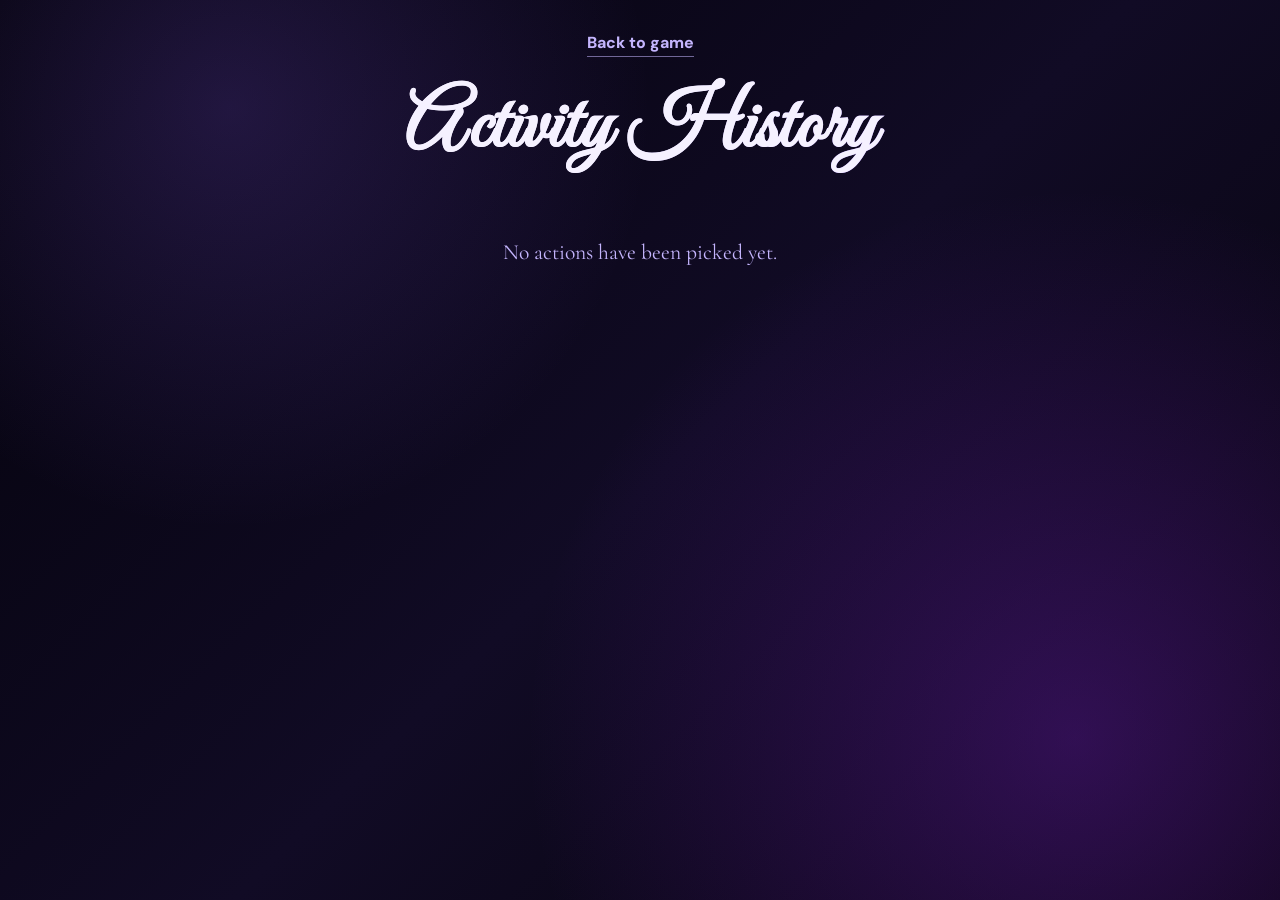
==== history.html @ 54fc413a "Add activity history page" ====
<!DOCTYPE html>
<html lang="en">
<head>
    <meta charset="UTF-8">
    <meta name="viewport" content="width=device-width, initial-scale=1.0">
    <title>Activity History | Game for Disgusting Humans</title>
    <link rel="preconnect" href="https://fonts.googleapis.com">
    <link rel="preconnect" href="https://fonts.gstatic.com" crossorigin>
    <link href="https://fonts.googleapis.com/css2?family=Cormorant+Garamond:wght@500;600;700&family=DM+Sans:wght@400;500;700;800&family=Great+Vibes&display=swap" rel="stylesheet">
    <link rel="stylesheet" href="style.css">
</head>
<body class="history-page">
    <main class="history-container">
        <a class="back-link" href="index.html">Back to game</a>
        <h1 class="history-title">Activity History</h1>
        <p class="history-count" id="historyCount"></p>
        <section class="history-list" id="historyList" aria-live="polite"></section>
        <div class="history-empty" id="historyEmpty">No actions have been picked yet.</div>
        <button class="secondary clear-history-btn" id="clearHistoryBtn" type="button">Clear History</button>
    </main>

    <script>
        const historyList = document.getElementById("historyList");
        const historyEmpty = document.getElementById("historyEmpty");
        const historyCount = document.getElementById("historyCount");
        const clearHistoryBtn = document.getElementById("clearHistoryBtn");

        function renderHistory() {
            const history = JSON.parse(localStorage.getItem("activityHistory") || "[]");
            historyList.innerHTML = "";
            historyEmpty.hidden = history.length > 0;
            clearHistoryBtn.hidden = history.length === 0;
            historyCount.textContent = history.length ? `${history.length} action${history.length === 1 ? "" : "s"} picked` : "";

            history.forEach((activity, index) => {
                const parts = activity.text.split(" - ");
                const item = document.createElement("article");
                item.className = "history-item";
                item.innerHTML = `
                    <div class="history-item-top">
                        <span class="history-number">${history.length - index}</span>
                        <span class="category-badge">${activity.category}</span>
                        <time>${new Date(activity.pickedAt).toLocaleString()}</time>
                    </div>
                    <h2>${parts[0]}</h2>
                    ${parts.slice(1).join(" - ") ? `<p>${parts.slice(1).join(" - ")}</p>` : ""}
                `;
                historyList.appendChild(item);
            });
        }

        clearHistoryBtn.addEventListener("click", () => {
            localStorage.removeItem("activityHistory");
            renderHistory();
        });

        renderHistory();
    </script>
</body>
</html>
---- style.css ----
* {
    box-sizing: border-box;
}

body {
    margin: 0;
    min-height: 100vh;
    display: flex;
    align-items: center;
    justify-content: center;
    font-family: 'DM Sans', sans-serif;
    color: #eef0ff;
    background: radial-gradient(circle at 18% 12%, rgba(139, 92, 246, 0.2), transparent 32%),
                radial-gradient(circle at 84% 82%, rgba(126, 34, 206, 0.34), transparent 42%),
                linear-gradient(135deg, #03020a, #110b25 52%, #05030a);
    background-attachment: fixed;
    overflow-x: hidden;
}

.container {
    position: relative;
    z-index: 1;
    width: min(92vw, 620px);
    padding: 36px 34px;
    text-align: center;
    border-radius: 28px;
    background: transparent;
}

h1 {
    position: relative;
    z-index: 0;
    margin: 0 0 24px;
    font-family: 'Great Vibes', cursive, sans-serif;
    font-size: clamp(3rem, 9vw, 4.6rem);
    font-weight: 700;
    background: linear-gradient(135deg, #f5f1ff 10%, #ddd6fe 50%, #8b5cf6 90%);
    -webkit-background-clip: text;
    background-clip: text;
    color: transparent;
    letter-spacing: 1px;
}

.title-credit,
.title-main {
    display: block;
}

.title-credit {
    margin-bottom: 2px;
    font-size: 0.56em;
    letter-spacing: 0.5px;
}

.title-main {
    font-size: clamp(2.8rem, 7.2vw, 4.5rem);
    line-height: 1.08;
}

/* SECTION SEPARATORS */
.section-divider {
    height: 1px;
    background: linear-gradient(90deg, transparent, rgba(167, 139, 250, 0.46), transparent);
    margin: 28px 0;
}

/* CATEGORY FILTER BUTTONS */
.category-options {
    display: flex;
    justify-content: center;
    gap: 10px;
    margin-bottom: 18px;
    flex-wrap: wrap;
}

.category-options button {
    padding: 10px 20px;
    border: 1px solid rgba(167, 139, 250, 0.38);
    border-radius: 999px;
    background: rgba(139, 92, 246, 0.11);
    color: #ede9fe;
    cursor: pointer;
    font-family: 'DM Sans', sans-serif;
    font-weight: 700;
    font-size: 0.95rem;
    transition: all 0.25s ease;
}

.category-options button:hover:not(.active) {
    background: rgba(139, 92, 246, 0.2);
    border-color: rgba(196, 181, 253, 0.72);
    background: linear-gradient(135deg, #f5f1ff 10%, #ddd6fe 50%, #8b5cf6 90%);
    -webkit-background-clip: text;
    background-clip: text;
    color: transparent;
}

.category-options button.active {
    background: linear-gradient(135deg, #8b5cf6, #5b21b6);
    border-color: transparent;
    color: #ffffff;
    box-shadow: 0 0 10px rgba(139, 92, 246, 0.42);
}

.category-badge {
    display: inline-flex;
    margin: 0 auto 10px;
    padding: 5px 10px;
    border: 1px solid rgba(196, 181, 253, 0.52);
    border-radius: 999px;
    color: #c4b5fd;
    font-size: 0.68rem;
    font-weight: 800;
    letter-spacing: 0.13em;
    text-transform: uppercase;
}

/* ACTIVITY SECTION (NORMAL PAGE DISPLAY) */
.activity {
    display: flex;
    flex-direction: column;
    gap: 14px;
    margin-bottom: 20px;
}

.slot {
    position: relative;
    height: 90px;
    overflow: hidden;
    display: flex;
    align-items: center;
    justify-content: center;
    padding: 12px 22px;
    border-radius: 18px;
    border: 1px solid rgba(167, 139, 250, 0.28);
    background: rgba(2, 4, 12, 0.9);
    box-shadow: inset 0 1px 0 rgba(255, 255, 255, 0.08),
                0 10px 30px rgba(0, 0, 0, 0.5);
    transition: border-color 0.3s ease, box-shadow 0.3s ease;
    contain: strict;
}

.slot.description {
    height: 110px;
}

.slot::before,
.slot::after {
    content: "";
    position: absolute;
    left: 0;
    right: 0;
    height: 24px;
    z-index: 3;
    pointer-events: none;
}

.slot::before {
    top: 0;
    background: linear-gradient(to bottom, rgba(8, 4, 16, 0.98), transparent);
}

.slot::after {
    bottom: 0;
    background: linear-gradient(to top, rgba(8, 4, 16, 0.98), transparent);
}

.slot-text {
    position: relative;
    z-index: 1;
    font-size: 1.65rem;
    font-weight: 800;
    line-height: 1.25;
    color: #ffffff;
    will-change: transform, filter, opacity;
    transform: translate3d(0,0,0);
}

.slot.title .slot-text {
    font-family: 'Great Vibes', cursive, sans-serif;
    font-weight: 400;
    background: linear-gradient(135deg, #ffffff 10%, #ddd6fe 50%, #8b5cf6 90%);
    -webkit-background-clip: text;
    background-clip: text;
    color: transparent;
    text-shadow: 0 0 14px rgba(139, 92, 246, 0.34);
}

.description .slot-text {
    font-size: 1.02rem;
    font-weight: 500;
    color: #ddd6fe;
    font-family: 'Cormorant Garamond', serif;
    font-size: 1.16rem;
    line-height: 1.4;
    max-width: 95%;
}

.slot:not(:empty):hover {
    border-color: rgba(196, 181, 253, 0.68);
}

/* MODAL POP-OUT OVERLAYS */
.modal-backdrop {
    position: fixed;
    top: 0;
    left: 0;
    width: 100vw;
    height: 100vh;
    background: rgba(5, 2, 12, 0.88);
    backdrop-filter: blur(14px);
    -webkit-backdrop-filter: blur(14px);
    display: flex;
    align-items: center;
    justify-content: center;
    z-index: 1000;
    opacity: 0;
    pointer-events: none;
    transition: opacity 0.35s ease;
    padding: 20px;
}

.modal-backdrop.active {
    opacity: 1;
    pointer-events: auto;
}

.modal-card {
    position: relative;
    width: min(92vw, 680px);
    background: rgba(8, 9, 28, 0.98);
    border: 2px solid rgba(167, 139, 250, 0.64);
    border-radius: 28px;
    padding: 52px 28px 36px;
    box-shadow: 0 25px 80px rgba(0, 0, 0, 0.95), 0 0 35px rgba(91, 33, 182, 0.3);
    text-align: center;
    transform: scale(0.88);
    transition: transform 0.35s cubic-bezier(0.175, 0.885, 0.32, 1.275);
    z-index: 1001;
}

.modal-backdrop.active .modal-card {
    transform: scale(1);
}

/* CLOSE "X" BUTTON (BRISTLING IN FRONT) */
.close-btn {
    position: absolute;
    top: -14px;
    right: -14px;
    width: 46px;
    height: 46px;
    border-radius: 50%;
    border: 2px solid rgba(233, 213, 255, 0.8);
    background: linear-gradient(135deg, #a78bfa, #5b21b6);
    color: #ffffff;
    font-size: 1.6rem;
    font-weight: 800;
    cursor: pointer;
    display: flex;
    align-items: center;
    justify-content: center;
    box-shadow: 0 8px 25px rgba(0, 0, 0, 0.7);
    transition: all 0.25s cubic-bezier(0.175, 0.885, 0.32, 1.275);
    line-height: 1;
    z-index: 1050;
}

.close-btn:hover {
    transform: scale(1.18) rotate(90deg);
    background: linear-gradient(135deg, #d8b4fe, #9333ea);
    box-shadow: 0 10px 30px rgba(139, 92, 246, 0.65);
    border-color: #ffffff;
}

/* ENLARGED SLOTS INSIDE MODAL */
.modal-activity .slot.title {
    height: 110px;
    border-radius: 22px;
    border-color: rgba(168, 85, 247, 0.4);
    background: rgba(10, 5, 22, 0.95);
}

.modal-activity .slot.description {
    height: 145px;
    border-radius: 22px;
    border-color: rgba(168, 85, 247, 0.4);
    background: rgba(10, 5, 22, 0.95);
}

.modal-activity .slot-text {
    font-size: 2.1rem;
}

.modal-activity .description .slot-text {
    font-size: 1.22rem;
    max-width: 92%;
}

/* HIGH PERFORMANCE SMOOTH SPINNING ANIMATIONS */
.spinning,
.description-still-spinning {
    border-color: rgba(196, 181, 253, 0.98) !important;
    box-shadow: 0 0 35px rgba(139, 92, 246, 0.72), inset 0 0 20px rgba(91, 33, 182, 0.4) !important;
}

.spinning .slot-text,
.description-still-spinning .slot-text {
    animation: slotReelSpin 0.12s linear infinite;
    filter: blur(1.8px);
    opacity: 0.92;
    color: #ffffff;
    text-shadow: 0 0 16px rgba(233, 213, 255, 0.95), 0 0 32px rgba(168, 85, 247, 0.9);
}

.title-slowing .slot-text {
    animation: slotLand 1.8s cubic-bezier(0.12, 0.82, 0.18, 1) forwards;
    color: #ffffff;
    text-shadow: 0 0 15px rgba(167, 139, 250, 0.85);
}

.description-slowing .slot-text {
    animation: slotLand 1.8s cubic-bezier(0.12, 0.82, 0.18, 1) forwards;
    color: #ddd6fe;
    text-shadow: 0 0 15px rgba(167, 139, 250, 0.85);
}

@keyframes slotReelSpin {
    0% { transform: translate3d(0, -70px, 0) scaleY(1.15); }
    100% { transform: translate3d(0, 70px, 0) scaleY(1.15); }
}

@keyframes slotLand {
    0% { transform: translate3d(0, -90px, 0) scaleY(1.2); filter: blur(3px); opacity: 0.5; }
    50% { transform: translate3d(0, 10px, 0) scaleY(0.96); filter: blur(0.5px); opacity: 0.95; }
    75% { transform: translate3d(0, -4px, 0) scaleY(1.02); filter: blur(0px); opacity: 1; }
    100% { transform: translate3d(0, 0, 0) scaleY(1); filter: blur(0); opacity: 1; }
}

/* TIMER SECTION & ALARM PULSE EFFECTS */
.timer {
    display: inline-block;
    min-width: 190px;
    padding: 10px 24px 12px;
    border: 1px solid rgba(167, 139, 250, 0.38);
    border-radius: 18px;
    background: rgba(1, 3, 10, 0.78);
    font-size: 3.8rem;
    font-weight: 800;
    margin-bottom: 14px;
    letter-spacing: 2px;
    color: #ffffff;
    text-shadow: 0 0 10px rgba(167, 139, 250, 0.4);
    transition: color 0.3s ease, text-shadow 0.3s ease;
}

.modal-card .timer {
    font-size: 5.5rem;
    margin-bottom: 24px;
    text-shadow: 0 0 20px rgba(167, 139, 250, 0.55);
}

.timer-progress {
    width: min(100%, 300px);
    height: 5px;
    margin: 0 auto 20px;
    overflow: hidden;
    border-radius: 999px;
    background: rgba(233, 213, 255, 0.14);
}

.timer-progress-bar {
    width: 100%;
    height: 100%;
    border-radius: inherit;
    background: linear-gradient(90deg, #8b5cf6, #6d28d9);
    transform-origin: left;
    transition: transform 0.4s linear, background 0.3s ease;
}

.timer.alarm-active {
    color: #ff4f79;
    text-shadow: 0 0 35px rgba(255, 79, 121, 0.95);
    animation: timerPulse 0.6s infinite alternate;
}

.timer.alarm-active + .timer-progress .timer-progress-bar {
    background: #ff4f79;
}

@keyframes timerPulse {
    0% { transform: scale(1); }
    100% { transform: scale(1.06); }
}

.timer-options {
    display: flex;
    justify-content: center;
    gap: 10px;
    margin-bottom: 20px;
    flex-wrap: wrap;
}

.timer-options button {
    padding: 9px 17px;
    border: 1px solid rgba(167, 139, 250, 0.34);
    border-radius: 999px;
    background: rgba(139, 92, 246, 0.1);
    color: #ede9fe;
    cursor: pointer;
    font-weight: 700;
    transition: all 0.2s ease;
}

.timer-options button.active {
    background: linear-gradient(135deg, #8b5cf6, #5b21b6);
    border-color: transparent;
    color: #ffffff;
    box-shadow: 0 0 15px rgba(139, 92, 246, 0.42);
}

/* BUTTONS */
.buttons {
    display: flex;
    gap: 12px;
    justify-content: center;
    flex-wrap: wrap;
}

button.main {
    border: 1px solid rgba(255, 255, 255, 0.5);
    border-radius: 14px;
    padding: 16px 56px;
    font-family: 'Great Vibes', cursive, sans-serif;
    font-size: 1.8rem;
    font-weight: 700;
    line-height: 1.1;
    color: #ffffff;
    text-shadow: 0 1px 3px rgba(30, 10, 70, 0.5);
    cursor: pointer;
    background: linear-gradient(135deg, #a78bfa, #6d28d9);
    box-shadow: 0 8px 25px rgba(139, 92, 246, 0.5);
    transition: all 0.2s ease;
}

button.main span {
    color: #ddd6fe;
    text-shadow: 0 2px 6px rgba(30, 10, 70, 0.8);
}

button.main:hover:not(:disabled) {
    transform: translateY(-2px);
    border-color: rgba(109, 40, 217, 0.95);
    box-shadow: 0 12px 30px rgba(139, 92, 246, 0.54);
    background: linear-gradient(135deg, #a78bfa, #6d28d9);
}

button.secondary {
    border: 1px solid rgba(167, 139, 250, 0.38);
    border-radius: 14px;
    padding: 14px 22px;
    font-size: 1rem;
    font-weight: 800;
    color: #ede9fe;
    cursor: pointer;
    background: rgba(139, 92, 246, 0.1);
    transition: all 0.2s ease;
}

button.secondary:hover:not(:disabled) {
    background: rgba(139, 92, 246, 0.2);
    border-color: rgba(196, 181, 253, 0.66);
    color: #ffffff;
}

button:focus-visible {
    outline: 3px solid #c4b5fd;
    outline-offset: 3px;
}

button:active:not(:disabled) {
    transform: translateY(1px) scale(0.98);
}

.history-button {
    display: block;
    width: min(100%, 260px);
    margin: 28px auto 0;
    padding: 14px 22px;
    border: 1px solid rgba(196, 181, 253, 0.55);
    border-radius: 14px;
    background: rgba(139, 92, 246, 0.16);
    color: #ede9fe;
    font-weight: 800;
    text-align: center;
    text-decoration: none;
    transition: all 0.2s ease;
}

.history-button:hover,
.back-link:hover {
    color: #ffffff;
    border-color: #ffffff;
}

.history-button:hover {
    background: rgba(139, 92, 246, 0.3);
    box-shadow: 0 8px 24px rgba(139, 92, 246, 0.28);
}

.history-page {
    align-items: flex-start;
    padding: 32px 16px;
}

.history-container {
    width: min(100%, 760px);
    text-align: center;
}

.back-link {
    color: #c4b5fd;
    font-weight: 800;
    text-decoration: none;
    border-bottom: 1px solid rgba(196, 181, 253, 0.55);
    padding-bottom: 3px;
}

.history-title {
    margin: 26px 0 4px;
    color: #f5f1ff;
    font-family: 'Great Vibes', cursive, sans-serif;
    font-size: clamp(3rem, 10vw, 5rem);
}

.history-count {
    margin: 0 0 24px;
    color: #c4b5fd;
}

.history-list {
    display: grid;
    gap: 14px;
    text-align: left;
}

.history-item {
    padding: 18px 20px;
    border: 1px solid rgba(167, 139, 250, 0.38);
    border-radius: 16px;
    background: rgba(8, 9, 28, 0.82);
}

.history-item-top {
    display: flex;
    align-items: center;
    gap: 10px;
    flex-wrap: wrap;
}

.history-number {
    color: #a78bfa;
    font-weight: 800;
}

.history-item time {
    margin-left: auto;
    color: #a5a0bc;
    font-size: 0.82rem;
}

.history-item h2 {
    margin: 12px 0 4px;
    color: #f5f1ff;
    font-family: 'Cormorant Garamond', serif;
    font-size: 1.55rem;
}

.history-item p {
    margin: 0;
    color: #ddd6fe;
    font-family: 'Cormorant Garamond', serif;
    font-size: 1.15rem;
    line-height: 1.4;
}

.history-empty {
    margin: 36px 0;
    color: #c4b5fd;
    font-family: 'Cormorant Garamond', serif;
    font-size: 1.35rem;
}

.clear-history-btn {
    margin-top: 24px;
}

@media (max-width: 520px) {
    .history-item time {
        width: 100%;
        margin-left: 0;
    }
}

button:focus-visible {
    outline: 3px solid #f0abfc;
    outline-offset: 3px;
}

button:active:not(:disabled) {
    transform: translateY(1px) scale(0.98);
}

button:disabled {
    opacity: .45;
    cursor: not-allowed;
    box-shadow: none;
}

@media (max-width: 480px) {
    .container {
        padding: 24px 18px;
    }
    .timer {
        font-size: 3rem;
    }
    .modal-card .timer {
        font-size: 3.8rem;
    }
    .slot {
        height: 80px;
        padding: 10px 14px;
    }
    .slot.description {
        height: 115px;
    }
    .slot-text {
        font-size: 1.35rem;
    }
    .description .slot-text {
        font-size: 0.9rem;
    }
    .modal-activity .slot.title {
        height: 95px;
    }
    .modal-activity .slot.description {
        height: 155px;
    }
    .modal-activity .slot-text {
        font-size: 1.55rem;
    }
    .modal-activity .description .slot-text {
        font-size: 1rem;
    }
    .close-btn {
        top: -10px;
        right: -10px;
        width: 40px;
        height: 40px;
        font-size: 1.3rem;
    }
    .category-options button {
        padding: 8px 14px;
        font-size: 0.85rem;
    }
}
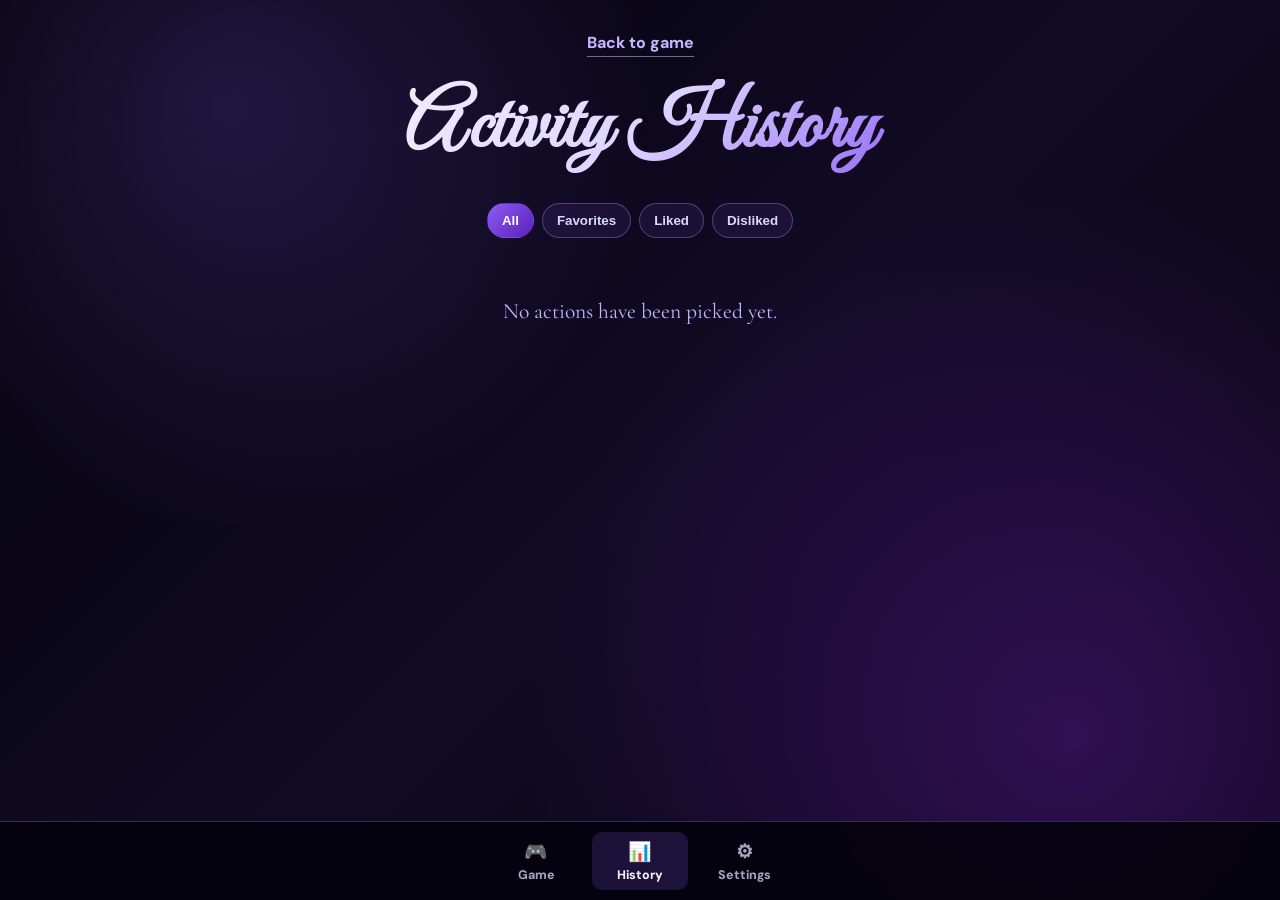
==== commit 0d800915: "Make game feel like a mobile app" ====
--- a/history.html
+++ b/history.html
@@ -14,25 +14,49 @@
         <a class="back-link" href="index.html">Back to game</a>
         <h1 class="history-title">Activity History</h1>
         <p class="history-count" id="historyCount"></p>
+        <div class="history-filters" aria-label="History filters">
+            <button class="filter-button active" data-filter="all" type="button">All</button>
+            <button class="filter-button" data-filter="favorites" type="button">Favorites</button>
+            <button class="filter-button" data-filter="liked" type="button">Liked</button>
+            <button class="filter-button" data-filter="disliked" type="button">Disliked</button>
+        </div>
         <section class="history-list" id="historyList" aria-live="polite"></section>
         <div class="history-empty" id="historyEmpty">No actions have been picked yet.</div>
         <button class="secondary clear-history-btn" id="clearHistoryBtn" type="button">Clear History</button>
     </main>
+    <nav class="bottom-nav" aria-label="Main navigation">
+        <a class="bottom-nav-link" href="index.html"><span aria-hidden="true">&#127918;</span>Game</a>
+        <a class="bottom-nav-link active" href="history.html"><span aria-hidden="true">&#128202;</span>History</a>
+        <a class="bottom-nav-link" href="settings.html"><span aria-hidden="true">&#9881;</span>Settings</a>
+    </nav>
 
     <script>
         const historyList = document.getElementById("historyList");
         const historyEmpty = document.getElementById("historyEmpty");
         const historyCount = document.getElementById("historyCount");
         const clearHistoryBtn = document.getElementById("clearHistoryBtn");
+        const filterButtons = document.querySelectorAll(".filter-button");
+        let activeFilter = "all";
 
         function renderHistory() {
-            const history = JSON.parse(localStorage.getItem("activityHistory") || "[]");
+            const storedHistory = JSON.parse(localStorage.getItem("activityHistory") || "[]");
+            const history = storedHistory.map((activity, index) => ({
+                ...activity,
+                id: activity.id || `${activity.pickedAt || Date.now()}-${index}`,
+                favorite: activity.favorite === true
+            }));
+            const visibleHistory = history.filter((activity) => {
+                if (activeFilter === "favorites") return activity.favorite;
+                if (activeFilter === "liked") return activity.rating === "up";
+                if (activeFilter === "disliked") return activity.rating === "down";
+                return true;
+            });
             historyList.innerHTML = "";
-            historyEmpty.hidden = history.length > 0;
+            historyEmpty.hidden = visibleHistory.length > 0;
             clearHistoryBtn.hidden = history.length === 0;
-            historyCount.textContent = history.length ? `${history.length} action${history.length === 1 ? "" : "s"} picked` : "";
+            historyCount.textContent = visibleHistory.length ? `${visibleHistory.length} action${visibleHistory.length === 1 ? "" : "s"} shown` : "";
 
-            history.forEach((activity, index) => {
+            visibleHistory.forEach((activity, index) => {
                 const parts = activity.text.split(" - ");
                 const item = document.createElement("article");
                 item.className = "history-item";
@@ -41,19 +65,57 @@
                         <span class="history-number">${history.length - index}</span>
                         <span class="category-badge">${activity.category}</span>
                         <time>${new Date(activity.pickedAt).toLocaleString()}</time>
+                        <button class="favorite-button ${activity.favorite ? "selected" : ""}" data-action="favorite" data-history-id="${activity.id}" aria-label="${activity.favorite ? "Remove from favorites" : "Add to favorites"}" title="${activity.favorite ? "Remove from favorites" : "Add to favorites"}">&#9733;</button>
                     </div>
                     <h2>${parts[0]}</h2>
                     ${parts.slice(1).join(" - ") ? `<p>${parts.slice(1).join(" - ")}</p>` : ""}
+                    <div class="history-reactions" aria-label="Rate this activity">
+                        <button class="reaction-button ${activity.rating === "up" ? "selected" : ""}" data-action="rating" data-rating="up" data-history-id="${activity.id}" aria-label="Like this activity" title="Like this activity">&#128077;</button>
+                        <button class="reaction-button ${activity.rating === "down" ? "selected" : ""}" data-action="rating" data-rating="down" data-history-id="${activity.id}" aria-label="Dislike this activity" title="Dislike this activity">&#128078;</button>
+                    </div>
                 `;
                 historyList.appendChild(item);
             });
         }
+
+        historyList.addEventListener("click", (event) => {
+            const button = event.target.closest("button[data-history-id]");
+            if (!button) return;
+
+            const history = JSON.parse(localStorage.getItem("activityHistory") || "[]");
+            const item = history.find((activity, index) => (activity.id || `${activity.pickedAt || ""}-${index}`) === button.dataset.historyId);
+            if (!item) return;
+            if (button.dataset.action === "favorite") {
+                item.favorite = item.favorite !== true;
+            } else {
+                item.rating = item.rating === button.dataset.rating ? null : button.dataset.rating;
+            }
+            localStorage.setItem("activityHistory", JSON.stringify(history));
+            renderHistory();
+        });
+
+        filterButtons.forEach((button) => {
+            button.addEventListener("click", () => {
+                activeFilter = button.dataset.filter;
+                filterButtons.forEach((item) => item.classList.toggle("active", item === button));
+                renderHistory();
+            });
+        });
 
         clearHistoryBtn.addEventListener("click", () => {
             localStorage.removeItem("activityHistory");
             renderHistory();
         });
 
+        window.addEventListener("storage", (event) => {
+            if (event.key === "activityHistory") renderHistory();
+        });
+
+        window.addEventListener("pageshow", renderHistory);
+        document.addEventListener("visibilitychange", () => {
+            if (!document.hidden) renderHistory();
+        });
+
         renderHistory();
     </script>
 </body>
--- a/style.css
+++ b/style.css
@@ -15,6 +15,7 @@
                 linear-gradient(135deg, #03020a, #110b25 52%, #05030a);
     background-attachment: fixed;
     overflow-x: hidden;
+    padding-bottom: 88px;
 }
 
 .container {
@@ -531,11 +532,39 @@
     color: #f5f1ff;
     font-family: 'Great Vibes', cursive, sans-serif;
     font-size: clamp(3rem, 10vw, 5rem);
+    background: linear-gradient(135deg, #f5f1ff 10%, #ddd6fe 50%, #8b5cf6 90%);
+    -webkit-background-clip: text;
+    background-clip: text;
+    color: transparent;
 }
 
 .history-count {
     margin: 0 0 24px;
     color: #c4b5fd;
+}
+
+.history-filters {
+    display: flex;
+    justify-content: center;
+    gap: 8px;
+    flex-wrap: wrap;
+    margin: 0 0 24px;
+}
+
+.filter-button {
+    padding: 9px 14px;
+    border: 1px solid rgba(167, 139, 250, 0.38);
+    border-radius: 999px;
+    background: rgba(139, 92, 246, 0.1);
+    color: #ddd6fe;
+    cursor: pointer;
+    font-weight: 800;
+}
+
+.filter-button.active {
+    background: linear-gradient(135deg, #8b5cf6, #5b21b6);
+    border-color: transparent;
+    color: #ffffff;
 }
 
 .history-list {
@@ -567,6 +596,19 @@
     margin-left: auto;
     color: #a5a0bc;
     font-size: 0.82rem;
+}
+
+.favorite-button {
+    margin-left: 6px;
+    border: 0;
+    background: transparent;
+    color: rgba(196, 181, 253, 0.6);
+    cursor: pointer;
+    font-size: 1.15rem;
+}
+
+.favorite-button.selected {
+    color: #facc15;
 }
 
 .history-item h2 {
@@ -584,6 +626,49 @@
     line-height: 1.4;
 }
 
+.history-reactions {
+    display: flex;
+    gap: 8px;
+    margin-top: 16px;
+}
+
+.reaction-button {
+    width: 42px;
+    height: 38px;
+    border: 1px solid rgba(167, 139, 250, 0.42);
+    border-radius: 10px;
+    background: rgba(139, 92, 246, 0.1);
+    cursor: pointer;
+    font-size: 1.2rem;
+    font-family: 'Segoe UI Emoji', sans-serif;
+    line-height: 1;
+    transition: transform 0.2s ease, background 0.2s ease, border-color 0.2s ease;
+}
+
+.reaction-button[data-rating="up"] {
+    filter: hue-rotate(72deg) saturate(2.2);
+}
+
+.reaction-button[data-rating="down"] {
+    filter: hue-rotate(320deg) saturate(2.4);
+}
+
+.reaction-button:hover {
+    transform: translateY(-2px);
+    border-color: rgba(196, 181, 253, 0.86);
+    background: rgba(139, 92, 246, 0.24);
+}
+
+.reaction-button.selected[data-rating="up"] {
+    border-color: #4ade80;
+    background: rgba(34, 197, 94, 0.22);
+}
+
+.reaction-button.selected[data-rating="down"] {
+    border-color: #fb7185;
+    background: rgba(239, 68, 68, 0.22);
+}
+
 .history-empty {
     margin: 36px 0;
     color: #c4b5fd;
@@ -595,10 +680,177 @@
     margin-top: 24px;
 }
 
+.bottom-nav {
+    position: fixed;
+    right: 0;
+    bottom: 0;
+    left: 0;
+    z-index: 900;
+    display: flex;
+    justify-content: center;
+    gap: 8px;
+    padding: 10px max(12px, env(safe-area-inset-left)) calc(10px + env(safe-area-inset-bottom));
+    border-top: 1px solid rgba(167, 139, 250, 0.3);
+    background: rgba(5, 3, 14, 0.94);
+    backdrop-filter: blur(14px);
+    -webkit-backdrop-filter: blur(14px);
+}
+
+.bottom-nav-link {
+    display: flex;
+    min-width: 96px;
+    flex-direction: column;
+    align-items: center;
+    gap: 3px;
+    padding: 7px 12px;
+    border-radius: 10px;
+    color: #aaa4c3;
+    font-size: 0.78rem;
+    font-weight: 800;
+    text-decoration: none;
+}
+
+.bottom-nav-link span {
+    font-size: 1.18rem;
+}
+
+.bottom-nav-link.active,
+.bottom-nav-link:hover {
+    background: rgba(139, 92, 246, 0.18);
+    color: #f5f1ff;
+}
+
+.install-banner {
+    position: fixed;
+    right: 16px;
+    bottom: 92px;
+    left: 16px;
+    z-index: 950;
+    display: flex;
+    align-items: center;
+    gap: 14px;
+    width: min(520px, calc(100% - 32px));
+    margin: auto;
+    padding: 14px 16px;
+    border: 1px solid rgba(196, 181, 253, 0.5);
+    border-radius: 16px;
+    background: rgba(17, 11, 37, 0.97);
+    box-shadow: 0 12px 40px rgba(0, 0, 0, 0.5);
+}
+
+.install-banner strong,
+.install-banner span {
+    display: block;
+}
+
+.install-banner strong {
+    color: #f5f1ff;
+}
+
+.install-banner span {
+    margin-top: 3px;
+    color: #c4b5fd;
+    font-size: 0.82rem;
+}
+
+.install-banner .secondary {
+    margin-left: auto;
+    padding: 9px 14px;
+}
+
+.install-dismiss {
+    border: 0;
+    background: transparent;
+    color: #c4b5fd;
+    cursor: pointer;
+    font-size: 1.4rem;
+}
+
+.settings-page {
+    align-items: flex-start;
+    padding: 32px 16px;
+}
+
+.settings-container {
+    width: min(100%, 680px);
+    text-align: center;
+}
+
+.settings-list {
+    display: grid;
+    gap: 12px;
+    margin-top: 28px;
+    text-align: left;
+}
+
+.setting-row {
+    display: flex;
+    align-items: center;
+    justify-content: space-between;
+    gap: 18px;
+    padding: 18px;
+    border: 1px solid rgba(167, 139, 250, 0.38);
+    border-radius: 16px;
+    background: rgba(8, 9, 28, 0.82);
+}
+
+.setting-row strong,
+.setting-row small {
+    display: block;
+}
+
+.setting-row strong {
+    color: #f5f1ff;
+}
+
+.setting-row small {
+    margin-top: 4px;
+    color: #aaa4c3;
+}
+
+.setting-row select {
+    padding: 9px 10px;
+    border: 1px solid rgba(167, 139, 250, 0.5);
+    border-radius: 9px;
+    background: #110b25;
+    color: #f5f1ff;
+}
+
+.settings-actions {
+    display: flex;
+    justify-content: center;
+    gap: 12px;
+    margin-top: 22px;
+    flex-wrap: wrap;
+}
+
+.settings-status {
+    min-height: 1.4em;
+    margin-top: 18px;
+    color: #86efac;
+}
+
+.soft-brightness {
+    filter: brightness(0.82);
+}
+
 @media (max-width: 520px) {
     .history-item time {
         width: 100%;
         margin-left: 0;
+    }
+
+    .setting-row {
+        align-items: flex-start;
+        flex-direction: column;
+    }
+
+    .setting-row select {
+        width: 100%;
+    }
+
+    .install-banner {
+        align-items: flex-start;
     }
 }
 
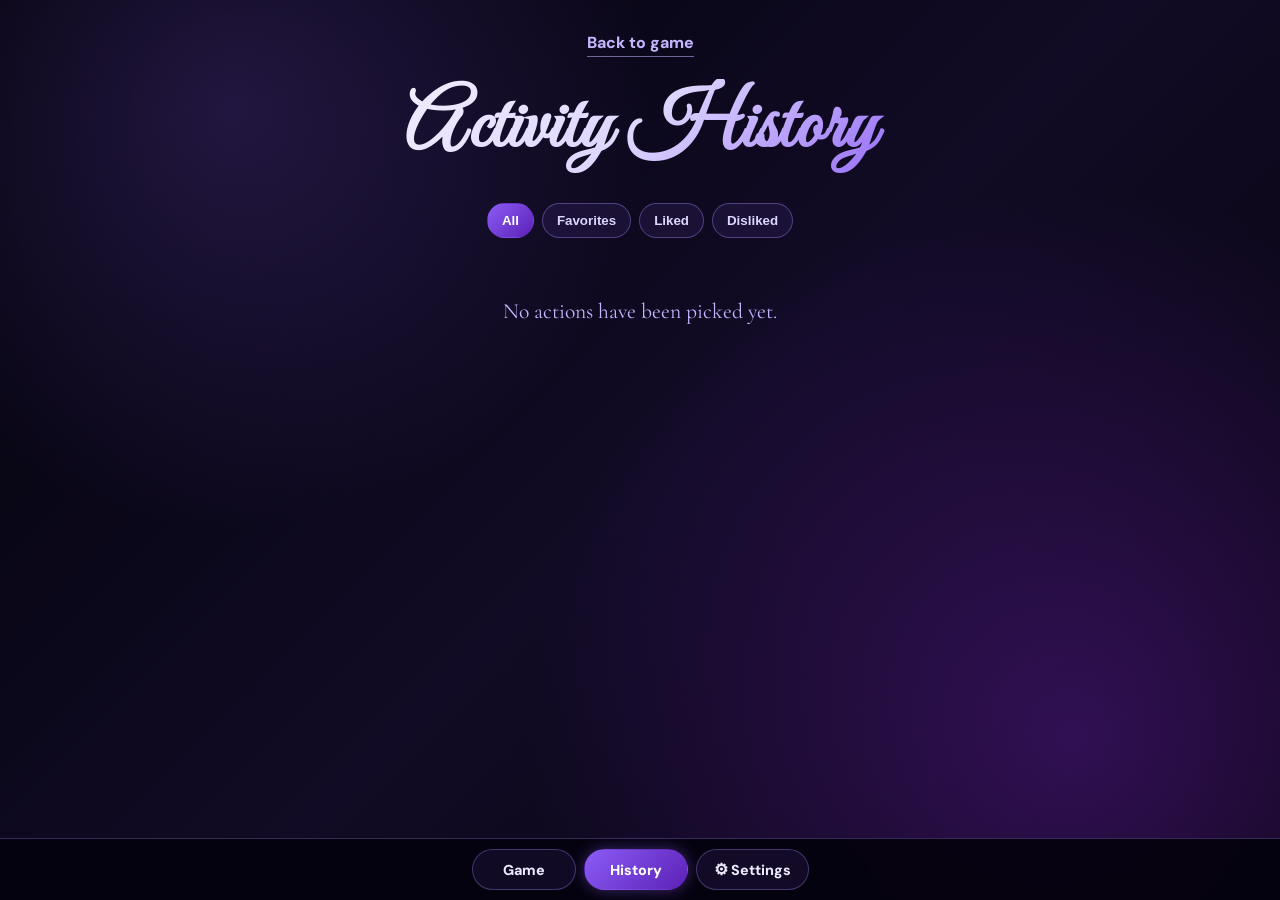
==== commit 15269de4: "Simplify bottom navigation" ====
--- a/history.html
+++ b/history.html
@@ -25,8 +25,8 @@
         <button class="secondary clear-history-btn" id="clearHistoryBtn" type="button">Clear History</button>
     </main>
     <nav class="bottom-nav" aria-label="Main navigation">
-        <a class="bottom-nav-link" href="index.html"><span aria-hidden="true">&#127918;</span>Game</a>
-        <a class="bottom-nav-link active" href="history.html"><span aria-hidden="true">&#128202;</span>History</a>
+        <a class="bottom-nav-link" href="index.html">Game</a>
+        <a class="bottom-nav-link active" href="history.html">History</a>
         <a class="bottom-nav-link" href="settings.html"><span aria-hidden="true">&#9881;</span>Settings</a>
     </nav>
 
--- a/style.css
+++ b/style.css
@@ -483,30 +483,9 @@
     transform: translateY(1px) scale(0.98);
 }
 
-.history-button {
-    display: block;
-    width: min(100%, 260px);
-    margin: 28px auto 0;
-    padding: 14px 22px;
-    border: 1px solid rgba(196, 181, 253, 0.55);
-    border-radius: 14px;
-    background: rgba(139, 92, 246, 0.16);
-    color: #ede9fe;
-    font-weight: 800;
-    text-align: center;
-    text-decoration: none;
-    transition: all 0.2s ease;
-}
-
-.history-button:hover,
 .back-link:hover {
     color: #ffffff;
     border-color: #ffffff;
-}
-
-.history-button:hover {
-    background: rgba(139, 92, 246, 0.3);
-    box-shadow: 0 8px 24px rgba(139, 92, 246, 0.28);
 }
 
 .history-page {
@@ -698,72 +677,37 @@
 
 .bottom-nav-link {
     display: flex;
-    min-width: 96px;
-    flex-direction: column;
+    min-width: 104px;
+    flex-direction: row;
     align-items: center;
+    justify-content: center;
     gap: 3px;
-    padding: 7px 12px;
-    border-radius: 10px;
-    color: #aaa4c3;
-    font-size: 0.78rem;
+    padding: 9px 17px;
+    border: 1px solid rgba(167, 139, 250, 0.34);
+    border-radius: 999px;
+    background: rgba(139, 92, 246, 0.1);
+    color: #ede9fe;
+    font-size: 0.9rem;
     font-weight: 800;
     text-decoration: none;
+    transition: all 0.2s ease;
 }
 
 .bottom-nav-link span {
-    font-size: 1.18rem;
-}
-
-.bottom-nav-link.active,
+    font-size: 1rem;
+}
+
+.bottom-nav-link.active {
+    background: linear-gradient(135deg, #8b5cf6, #5b21b6);
+    border-color: transparent;
+    color: #ffffff;
+    box-shadow: 0 0 15px rgba(139, 92, 246, 0.42);
+}
+
 .bottom-nav-link:hover {
-    background: rgba(139, 92, 246, 0.18);
-    color: #f5f1ff;
-}
-
-.install-banner {
-    position: fixed;
-    right: 16px;
-    bottom: 92px;
-    left: 16px;
-    z-index: 950;
-    display: flex;
-    align-items: center;
-    gap: 14px;
-    width: min(520px, calc(100% - 32px));
-    margin: auto;
-    padding: 14px 16px;
-    border: 1px solid rgba(196, 181, 253, 0.5);
-    border-radius: 16px;
-    background: rgba(17, 11, 37, 0.97);
-    box-shadow: 0 12px 40px rgba(0, 0, 0, 0.5);
-}
-
-.install-banner strong,
-.install-banner span {
-    display: block;
-}
-
-.install-banner strong {
-    color: #f5f1ff;
-}
-
-.install-banner span {
-    margin-top: 3px;
-    color: #c4b5fd;
-    font-size: 0.82rem;
-}
-
-.install-banner .secondary {
-    margin-left: auto;
-    padding: 9px 14px;
-}
-
-.install-dismiss {
-    border: 0;
-    background: transparent;
-    color: #c4b5fd;
-    cursor: pointer;
-    font-size: 1.4rem;
+    background: rgba(139, 92, 246, 0.2);
+    border-color: rgba(196, 181, 253, 0.66);
+    color: #ffffff;
 }
 
 .settings-page {
@@ -849,9 +793,6 @@
         width: 100%;
     }
 
-    .install-banner {
-        align-items: flex-start;
-    }
 }
 
 button:focus-visible {
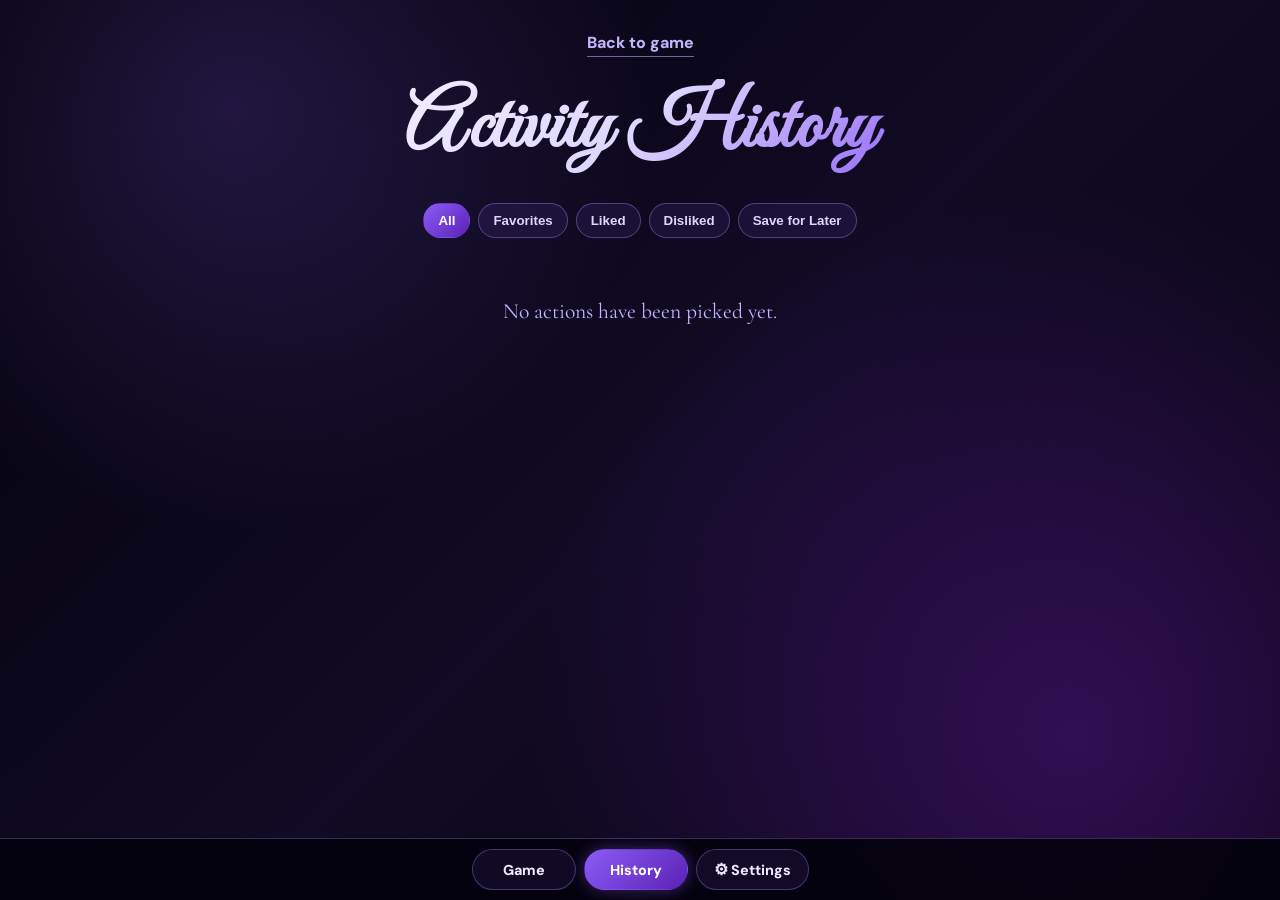
==== commit a443d8ce: "Add Save for Later history category" ====
--- a/history.html
+++ b/history.html
@@ -19,6 +19,7 @@
             <button class="filter-button" data-filter="favorites" type="button">Favorites</button>
             <button class="filter-button" data-filter="liked" type="button">Liked</button>
             <button class="filter-button" data-filter="disliked" type="button">Disliked</button>
+            <button class="filter-button" data-filter="saved" type="button">Save for Later</button>
         </div>
         <section class="history-list" id="historyList" aria-live="polite"></section>
         <div class="history-empty" id="historyEmpty">No actions have been picked yet.</div>
@@ -43,12 +44,14 @@
             const history = storedHistory.map((activity, index) => ({
                 ...activity,
                 id: activity.id || `${activity.pickedAt || Date.now()}-${index}`,
-                favorite: activity.favorite === true
+                favorite: activity.favorite === true,
+                savedForLater: activity.savedForLater === true
             }));
             const visibleHistory = history.filter((activity) => {
                 if (activeFilter === "favorites") return activity.favorite;
                 if (activeFilter === "liked") return activity.rating === "up";
                 if (activeFilter === "disliked") return activity.rating === "down";
+                if (activeFilter === "saved") return activity.savedForLater;
                 return true;
             });
             historyList.innerHTML = "";
@@ -70,6 +73,7 @@
                     <h2>${parts[0]}</h2>
                     ${parts.slice(1).join(" - ") ? `<p>${parts.slice(1).join(" - ")}</p>` : ""}
                     <div class="history-reactions" aria-label="Rate this activity">
+                        <button class="save-later-button ${activity.savedForLater ? "selected" : ""}" data-action="save-later" data-history-id="${activity.id}" aria-label="${activity.savedForLater ? "Remove from save for later" : "Save for later"}" title="${activity.savedForLater ? "Remove from save for later" : "Save for later"}">Save for Later</button>
                         <button class="reaction-button ${activity.rating === "up" ? "selected" : ""}" data-action="rating" data-rating="up" data-history-id="${activity.id}" aria-label="Like this activity" title="Like this activity">&#128077;</button>
                         <button class="reaction-button ${activity.rating === "down" ? "selected" : ""}" data-action="rating" data-rating="down" data-history-id="${activity.id}" aria-label="Dislike this activity" title="Dislike this activity">&#128078;</button>
                     </div>
@@ -87,6 +91,8 @@
             if (!item) return;
             if (button.dataset.action === "favorite") {
                 item.favorite = item.favorite !== true;
+            } else if (button.dataset.action === "save-later") {
+                item.savedForLater = item.savedForLater !== true;
             } else {
                 item.rating = item.rating === button.dataset.rating ? null : button.dataset.rating;
             }
--- a/style.css
+++ b/style.css
@@ -607,8 +607,29 @@
 
 .history-reactions {
     display: flex;
+    flex-wrap: wrap;
+    align-items: center;
     gap: 8px;
     margin-top: 16px;
+}
+
+.save-later-button {
+    padding: 9px 12px;
+    border: 1px solid rgba(167, 139, 250, 0.42);
+    border-radius: 10px;
+    background: rgba(139, 92, 246, 0.1);
+    color: #f5f1ff;
+    cursor: pointer;
+    font-size: 0.82rem;
+    font-weight: 700;
+    letter-spacing: 0.02em;
+    transition: transform 0.2s ease, background 0.2s ease, border-color 0.2s ease;
+}
+
+.save-later-button.selected {
+    border-color: #fbbf24;
+    background: rgba(251, 191, 36, 0.18);
+    color: #fde68a;
 }
 
 .reaction-button {
@@ -632,6 +653,7 @@
     filter: hue-rotate(320deg) saturate(2.4);
 }
 
+.save-later-button:hover,
 .reaction-button:hover {
     transform: translateY(-2px);
     border-color: rgba(196, 181, 253, 0.86);
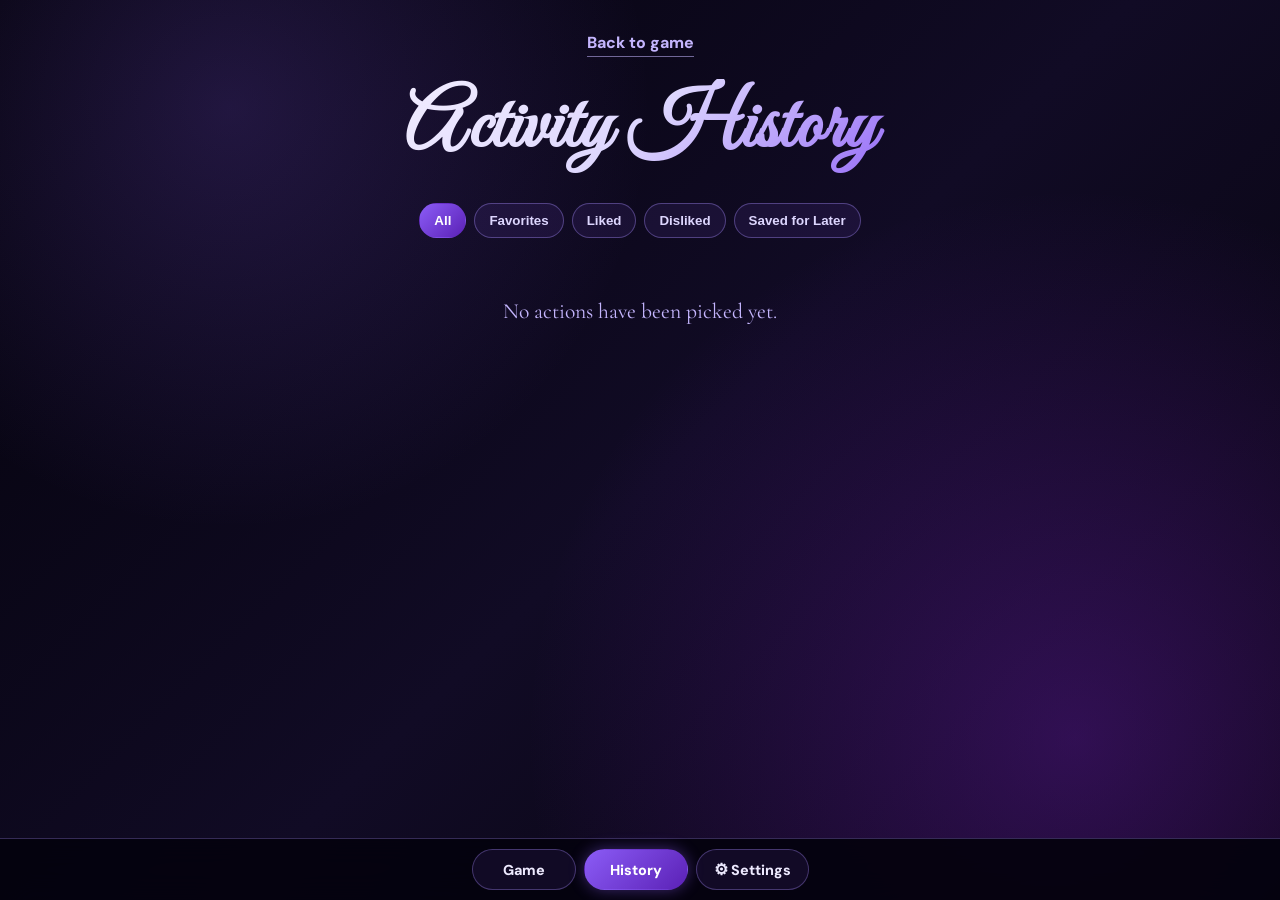
==== commit c4cd14d9: "Rename saved filter label" ====
--- a/history.html
+++ b/history.html
@@ -19,7 +19,7 @@
             <button class="filter-button" data-filter="favorites" type="button">Favorites</button>
             <button class="filter-button" data-filter="liked" type="button">Liked</button>
             <button class="filter-button" data-filter="disliked" type="button">Disliked</button>
-            <button class="filter-button" data-filter="saved" type="button">Save for Later</button>
+            <button class="filter-button" data-filter="saved" type="button">Saved for Later</button>
         </div>
         <section class="history-list" id="historyList" aria-live="polite"></section>
         <div class="history-empty" id="historyEmpty">No actions have been picked yet.</div>
